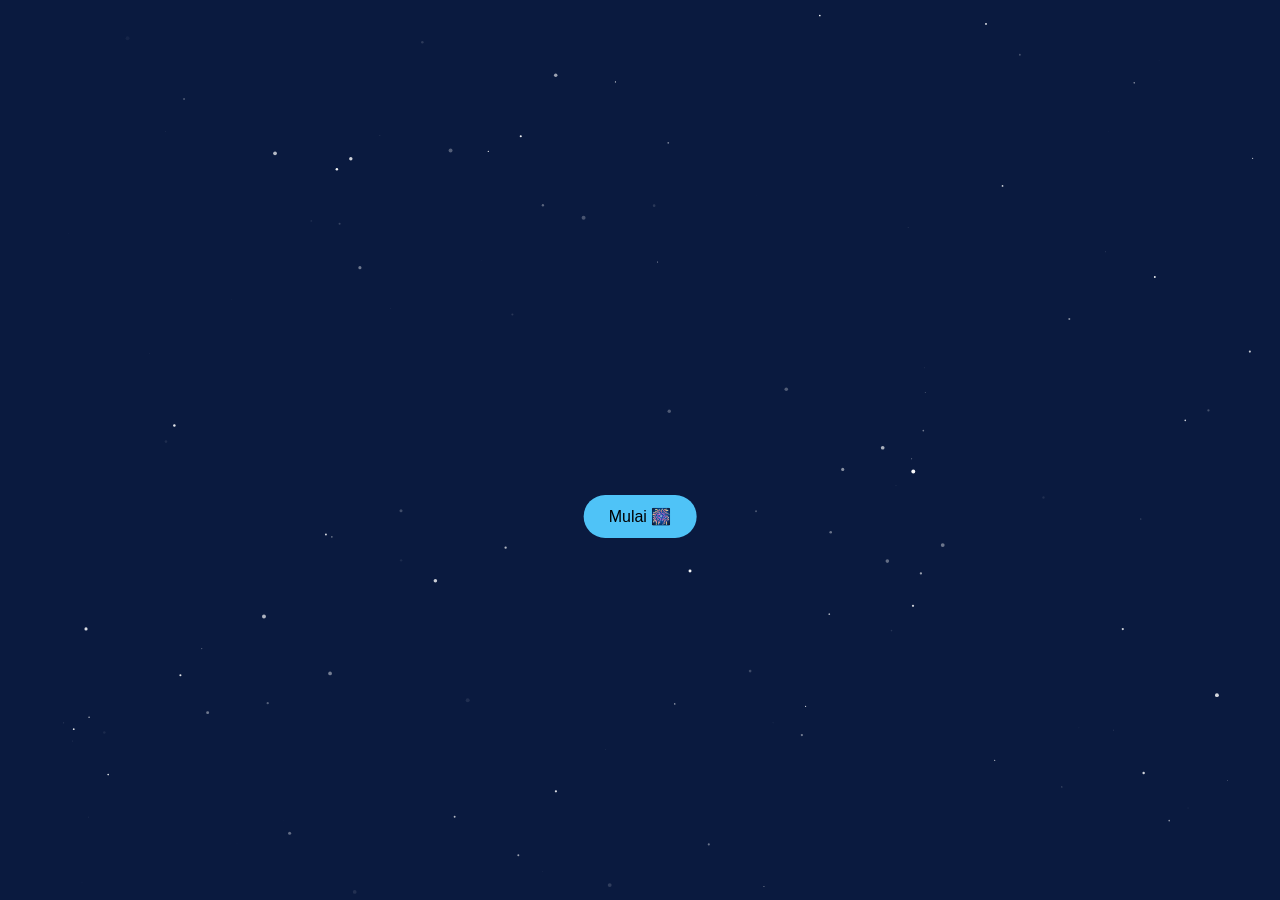
==== index.html @ 6b223071 "Update and rename index .html to index.html" ====
<!DOCTYPE html>
<html lang="id">
<head>
  <meta charset="UTF-8">
  <title>Happy Birthday 🎆</title>
  <link rel="stylesheet" href="Hiasan.css">
</head>
<body>

<canvas id="canvas"></canvas>

<div id="text"></div>

<button id="startBtn">Mulai 🎆</button>
<button id="openCardBtn">Klik di sini 🎁</button>

<div id="card">
  <div class="card-content">
    <h1>Selamat Ulang Tahun! 🎉</h1>
    <p>
      Semoga diumur mu yang baru ini kamu menjadi
      anak yang lebih baik lagi, pintar, dan selalu taat
      akan Tuhan Yesus dan firman Tuhan. Serta selalu berhasil
      dalam segala perencanaan & pekerjaan muu ✨
    </p>
  </div>
</div>

<audio id="bgm" loop>
  <source src="Fireworks.mpeg" type="audio/mpeg">
</audio>

<audio id="bgm2" loop>
  <source src="Happy birthday.mpeg" type="audio/mpeg">
</audio>

<script src="Animasi.js"></script>
</body>

</html>
---- Hiasan.css ----
body {
    margin: 0;
    overflow: hidden;
    font-family: 'Segoe UI', sans-serif;
    background: radial-gradient(circle at bottom, #0a1a3f, #000);
    color: rgb(255, 229, 146);
  }
  
  canvas {
    position: fixed;
    top: 0;
    left: 0;
    background-color: #0a1a3f;
  }
  
  #text {
    position: absolute;
    top: 40%;
    width: 100%;
    text-align: center;
    font-size: 2.2rem;
    font-weight: bold;
    opacity: 0;
    transition: 0.4s ease;
    text-shadow: 0 0 15px rgba(51, 37, 7, 0.9);
  }
  
  .big {
    font-size: 3rem;
    color: rgb(214, 182, 0);
    text-shadow: 0 0 30px gold;
  }
  
  button {
    position: absolute;
    left: 50%;
    transform: translateX(-50%) scale(0);
    padding: 12px 25px;
    border-radius: 30px;
    border: none;
    font-size: 1rem;
    cursor: pointer;
    transition: 0.4s;
  }
  
  button :hover{
    size: 60px;
  }

  #startBtn {
    top: 55%;
    background: #4fc3f7;
  }
  
  #openCardBtn {
    top: 65%;
    background: #ff69b4;
  }
  
  button.show {
    transform: translateX(-50%) scale(1);
  }
  
  #card {
    position: fixed;
    inset: 0;
    background: rgba(0,0,0,0.6);
    display: flex;
    justify-content: center;
    align-items: center;
    transform: scale(0);
    transition: 0.6s;
  }
  
  .card-content {
    background: #ffd6eb;
    color: #333;
    padding: 35px;
    border-radius: 20px;
    width: 85%;
    max-width: 400px;
    box-shadow: 0 10px 40px rgba(255,255,255,0.3);
  }
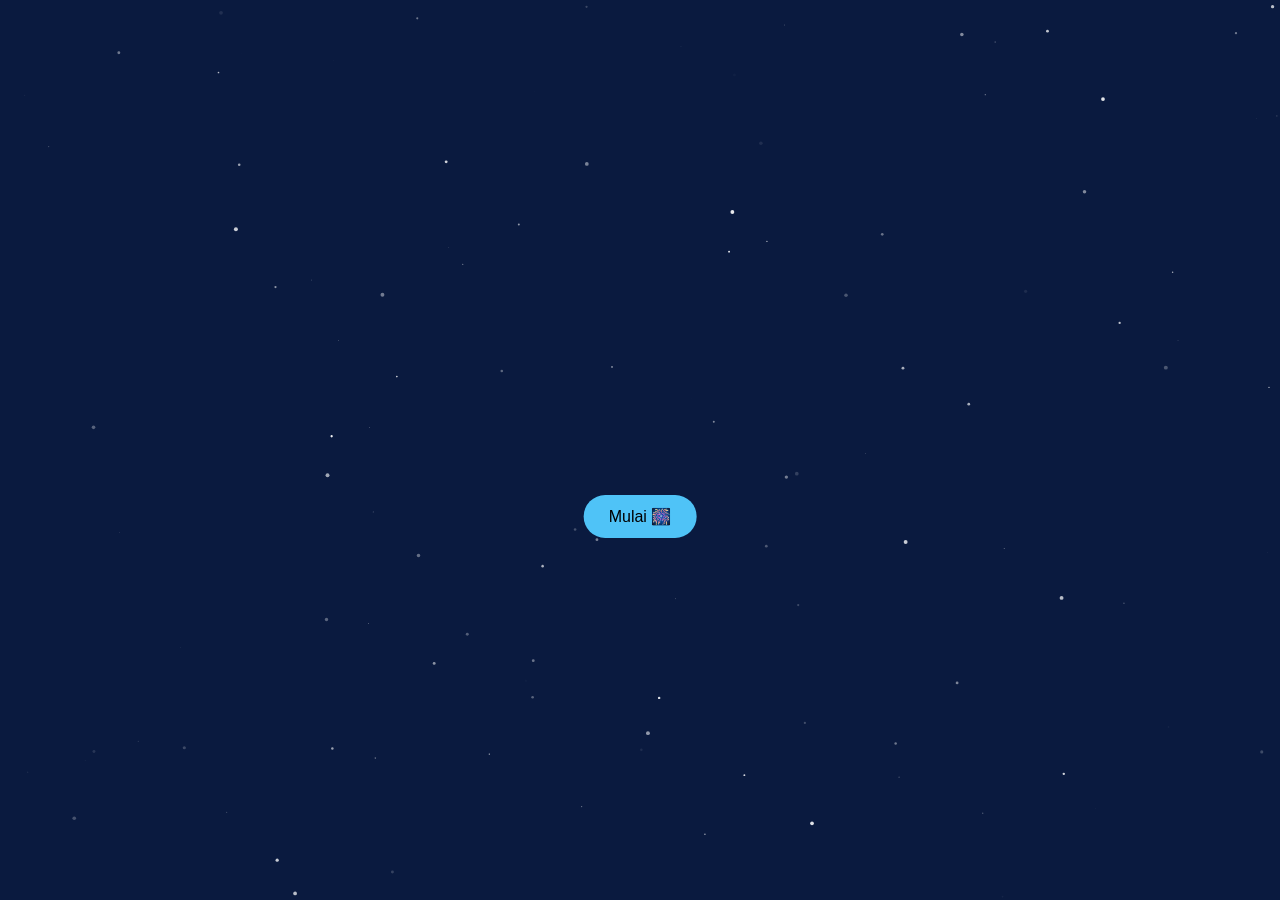
==== commit ab26d13b: "Update index.html" ====
--- a/index.html
+++ b/index.html
@@ -16,12 +16,14 @@
 
 <div id="card">
   <div class="card-content">
-    <h1>Selamat Ulang Tahun! 🎉</h1>
+    <h1>Selamat Ulang Tahun Queensyaa! 🎉</h1>
     <p>
       Semoga diumur mu yang baru ini kamu menjadi
       anak yang lebih baik lagi, pintar, dan selalu taat
       akan Tuhan Yesus dan firman Tuhan. Serta selalu berhasil
       dalam segala perencanaan & pekerjaan muu ✨
+        <span style="color:white;">(9^2-72)+(3 X 4)+(5 X 3)+(11 X 2)+(25/5)
+                (5^2) + (3 X 5) + (7 X 3)</span>
     </p>
   </div>
 </div>
@@ -39,3 +41,5 @@
 
 </html>
 
+
+
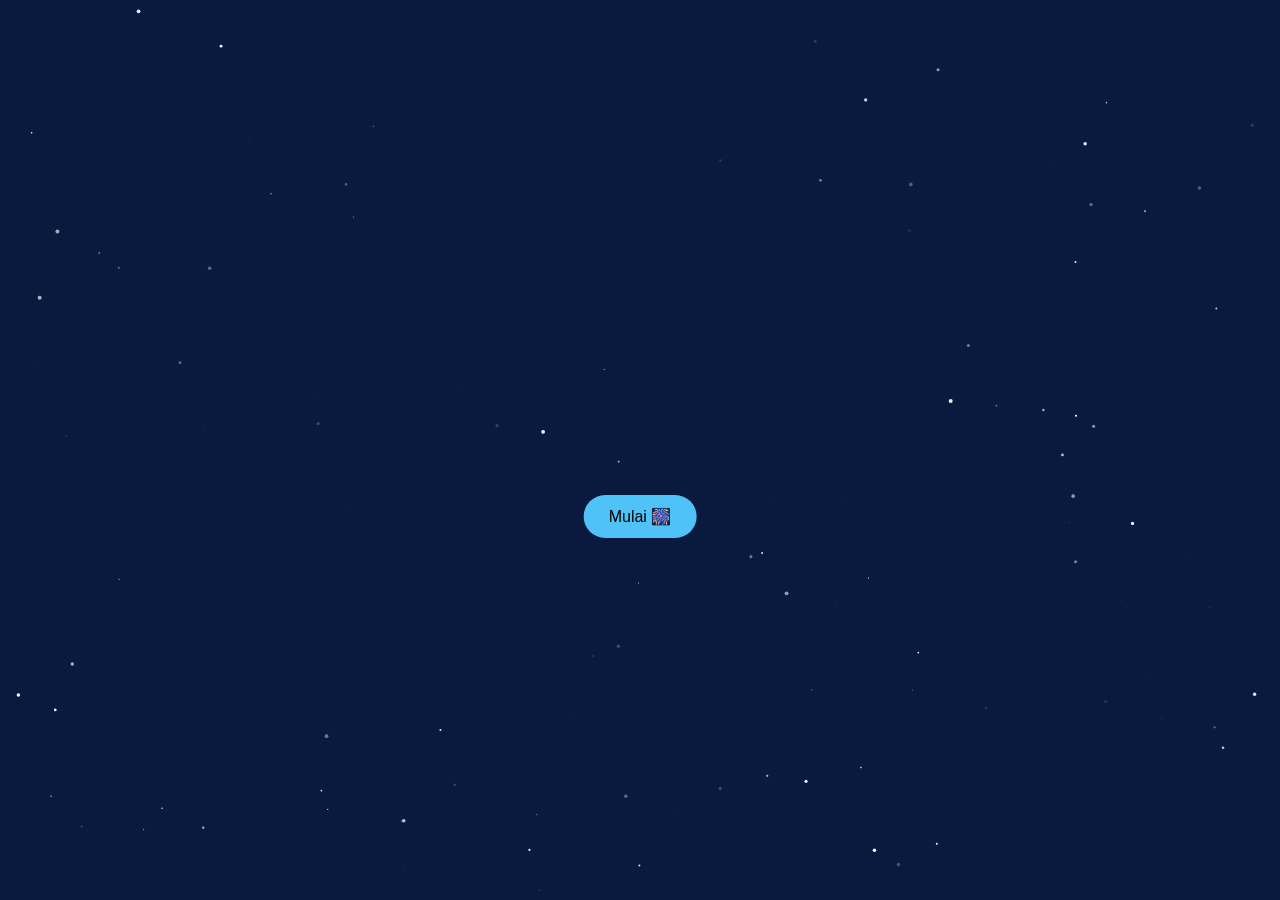
==== commit bdfeb66a: "Update index.html" ====
--- a/index.html
+++ b/index.html
@@ -22,8 +22,9 @@
       anak yang lebih baik lagi, pintar, dan selalu taat
       akan Tuhan Yesus dan firman Tuhan. Serta selalu berhasil
       dalam segala perencanaan & pekerjaan muu ✨
-        <span style="color:white;">(9^2-72)+(3 X 4)+(5 X 3)+(11 X 2)+(25/5)
-                (5^2) + (3 X 5) + (7 X 3)</span>
+        <br><br><span style="color:rgb(22, 22, 22); font-size: 15px;
+        text-shadow: 1px 1px 4px rgb(0, 0, 0,0.25); text-align: center;"><b>(9^2-72)+(3 X 4)+(5 X 3)+(11 X 2)+(25/5)<br>
+        (5^2) + (3 X 5) + (7 X 3) ? hint: A=1, Z=26</b></span>
     </p>
   </div>
 </div>
@@ -43,3 +44,4 @@
 
 
 
+
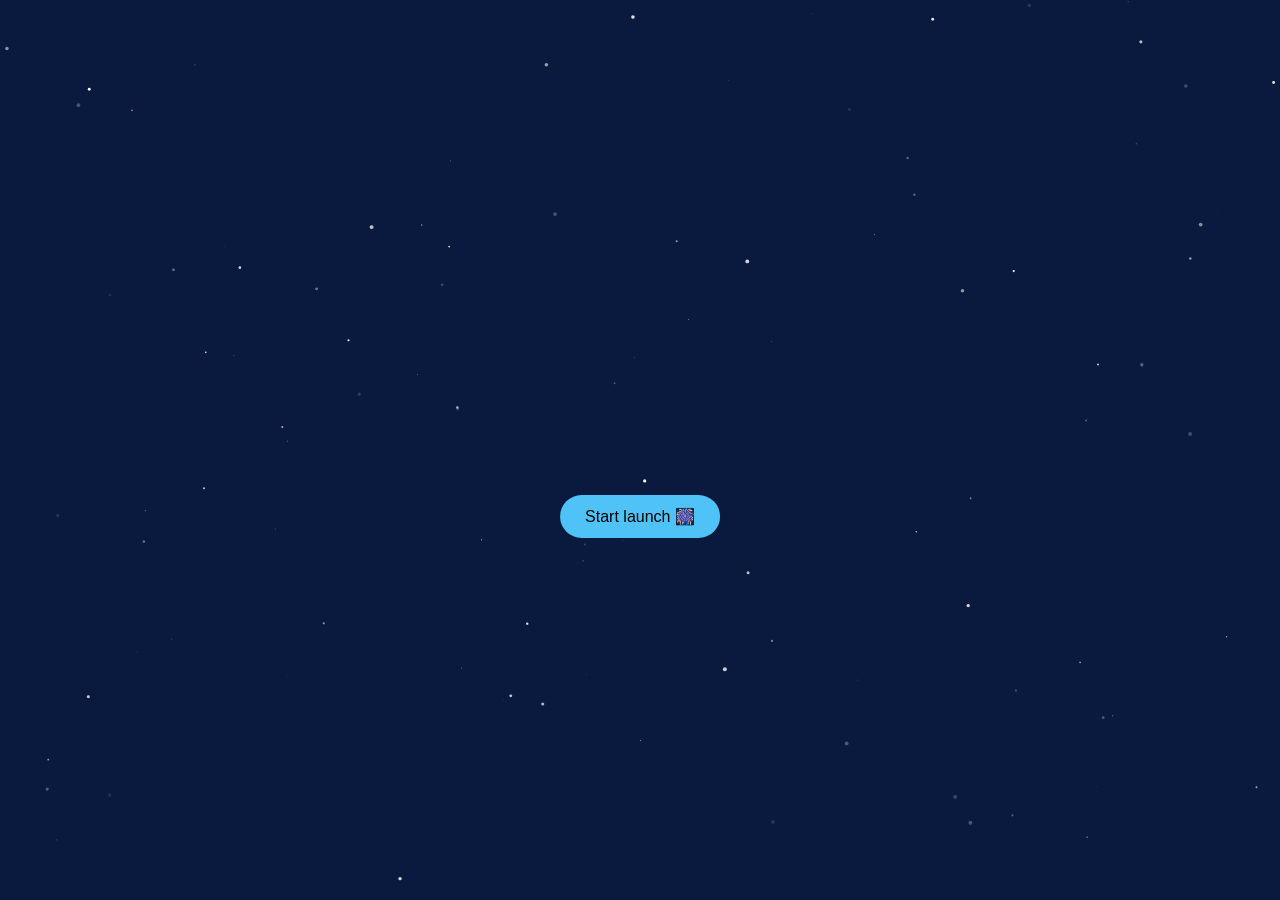
==== commit 0ab8bc31: "Update index.html" ====
--- a/index.html
+++ b/index.html
@@ -11,7 +11,7 @@
 
 <div id="text"></div>
 
-<button id="startBtn">Mulai 🎆</button>
+<button id="startBtn">Start launch 🎆</button>
 <button id="openCardBtn">Klik di sini 🎁</button>
 
 <div id="card">
@@ -45,3 +45,4 @@
 
 
 
+
